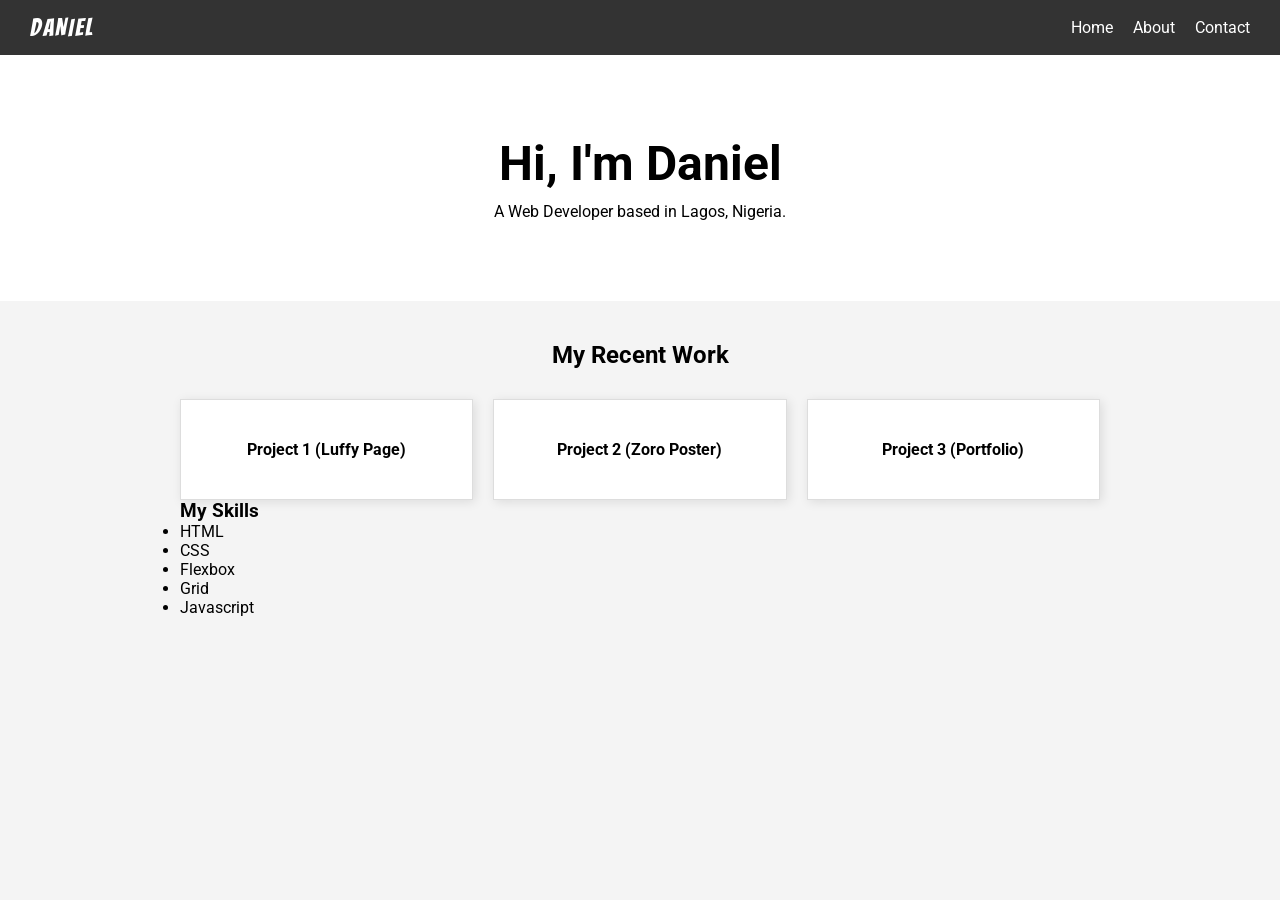
==== index.html @ 3a59ca19 "Initial commit - My first portfolio" ====
<!DOCTYPE html>
<html>
<head>
    <title>Daniel's Portfolio</title>
    <link rel="preconnect" href="https://fonts.googleapis.com">
    <link rel="preconnect" href="https://fonts.gstatic.com" crossorigin>
    <link href="https://fonts.googleapis.com/css2?family=Bangers&family=Roboto:wght@400;700&display=swap" rel="stylesheet">
    
    <style>
        /* 1. Global Reset (CRUCIAL) */
        * {
            box-sizing: border-box;
            margin: 0;
            padding: 0;
        }

        body {
            font-family: 'Roboto', sans-serif;
            background-color: #f4f4f4;
        }

        /* 2. Navbar Styling */
        .navbar {
            background-color: #333; /* Dark Bar */
            color: white;
            display: flex;
            justify-content: space-between; /* Spacing */
            align-items: center; /* Vertical Center */
            padding: 15px 30px;
        }

        .name {
            font-family: 'Bangers', system-ui;
            letter-spacing: 2px;
            font-size: 24px;
        }

        /* Styling the list of links */
        .nav-links {
            list-style: none; /* Remove bullet points */
            display: flex;    /* Make list items sit side-by-side */
            gap: 20px;        /* Space between links */
        }

        .nav-links li {
            cursor: pointer; /* Makes mouse look like a hand */
        }

        .nav-links li:hover {
            color: #ff4757; /* Change color when hovering */
        }

        /* 3. Hero Section */
        .hero {
            text-align: center; /* Center text */
            padding: 80px 20px;
            background-color: white;
        }

        .hero h1 {
            font-size: 48px;
            margin-bottom: 10px;
        }

        /* 4. Projects Grid */
        .work-section {
            padding: 40px;
            max-width: 1000px;
            margin: 0 auto; /* Center the whole block */
        }

        .section-title {
            text-align: center;
            margin-bottom: 30px;
        }

        .project-grid {
            display: grid;
            grid-template-columns: 1fr 1fr 1fr; /* 3 Columns */
            gap: 20px;
        }

        /* Placeholder Card Style */
        .card {
            background-color: white;
            padding: 40px;
            border: 1px solid #ddd;
            text-align: center;
            box-shadow: 2px 2px 10px rgba(0,0,0,0.1);
            font-weight: bold;
        }

        /* 5. Mobile Responsiveness */
        @media (max-width: 600px) {
            .navbar {
                flex-direction: column; /* Stack logo and links */
                gap: 15px;
            }
            
            .project-grid {
                grid-template-columns: 1fr; /* Switch to 1 Column */
            }
        }
    </style>
</head>
<body>

    <nav class="navbar">
        <div class="name">DANIEL</div>
        <ul class="nav-links">
            <li>Home</li>
            <li>About</li>
            <li>Contact</li>
        </ul>
    </nav>

    <div class="hero">
        <h1>Hi, I'm Daniel</h1>
        <p>A Web Developer based in Lagos, Nigeria.</p>
    </div>

    <div class="work-section">
        <h2 class="section-title">My Recent Work</h2>
        
        <div class="project-grid">
            <div class="card">Project 1 (Luffy Page)</div>
            <div class="card">Project 2 (Zoro Poster)</div>
            <div class="card">Project 3 (Portfolio)</div>
        </div>
        <h3>My Skills</h3>
        <ul id="skills-list">
        </ul>
    </div>
<script src="script.js"></script>
</body>
</html>
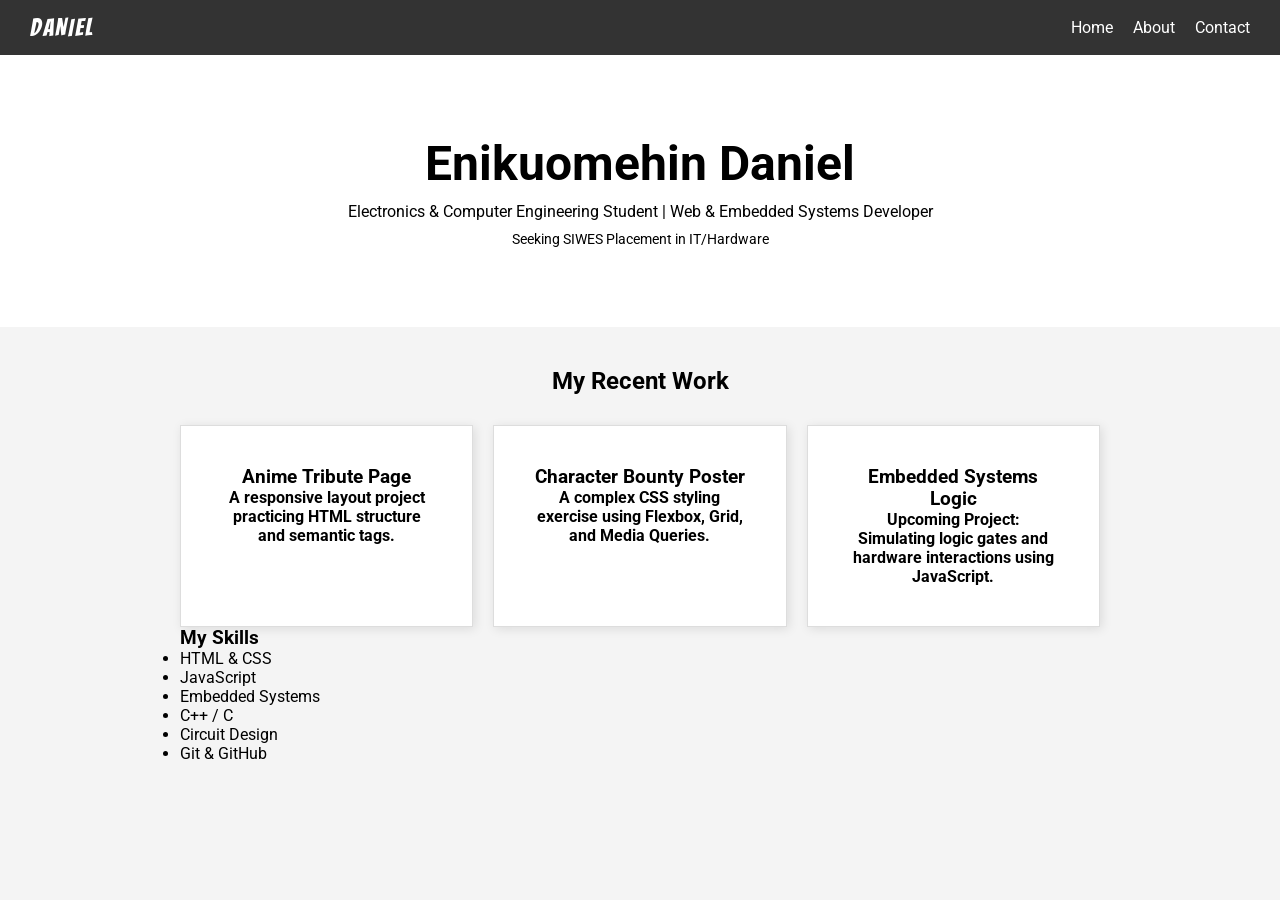
==== commit 178f326b: "Updated portfolio content for professional CV" ====
--- a/index.html
+++ b/index.html
@@ -115,18 +115,29 @@
     </nav>
 
     <div class="hero">
-        <h1>Hi, I'm Daniel</h1>
-        <p>A Web Developer based in Lagos, Nigeria.</p>
+    <h1>Enikuomehin Daniel</h1>
+    <p>Electronics & Computer Engineering Student | Web & Embedded Systems Developer</p>
+    <p style="font-size: 14px; margin-top: 10px;">Seeking SIWES Placement in IT/Hardware</p>
     </div>
 
     <div class="work-section">
         <h2 class="section-title">My Recent Work</h2>
         
         <div class="project-grid">
-            <div class="card">Project 1 (Luffy Page)</div>
-            <div class="card">Project 2 (Zoro Poster)</div>
-            <div class="card">Project 3 (Portfolio)</div>
-        </div>
+    <div class="card">
+        <h3>Anime Tribute Page</h3>
+        <p>A responsive layout project practicing HTML structure and semantic tags.</p>
+    </div>
+    <div class="card">
+        <h3>Character Bounty Poster</h3>
+        <p>A complex CSS styling exercise using Flexbox, Grid, and Media Queries.</p>
+    </div>
+    <div class="card">
+        <h3>Embedded Systems Logic</h3>
+        <p>Upcoming Project: Simulating logic gates and hardware interactions using JavaScript.</p>
+    </div>
+    </div>
+    
         <h3>My Skills</h3>
         <ul id="skills-list">
         </ul>
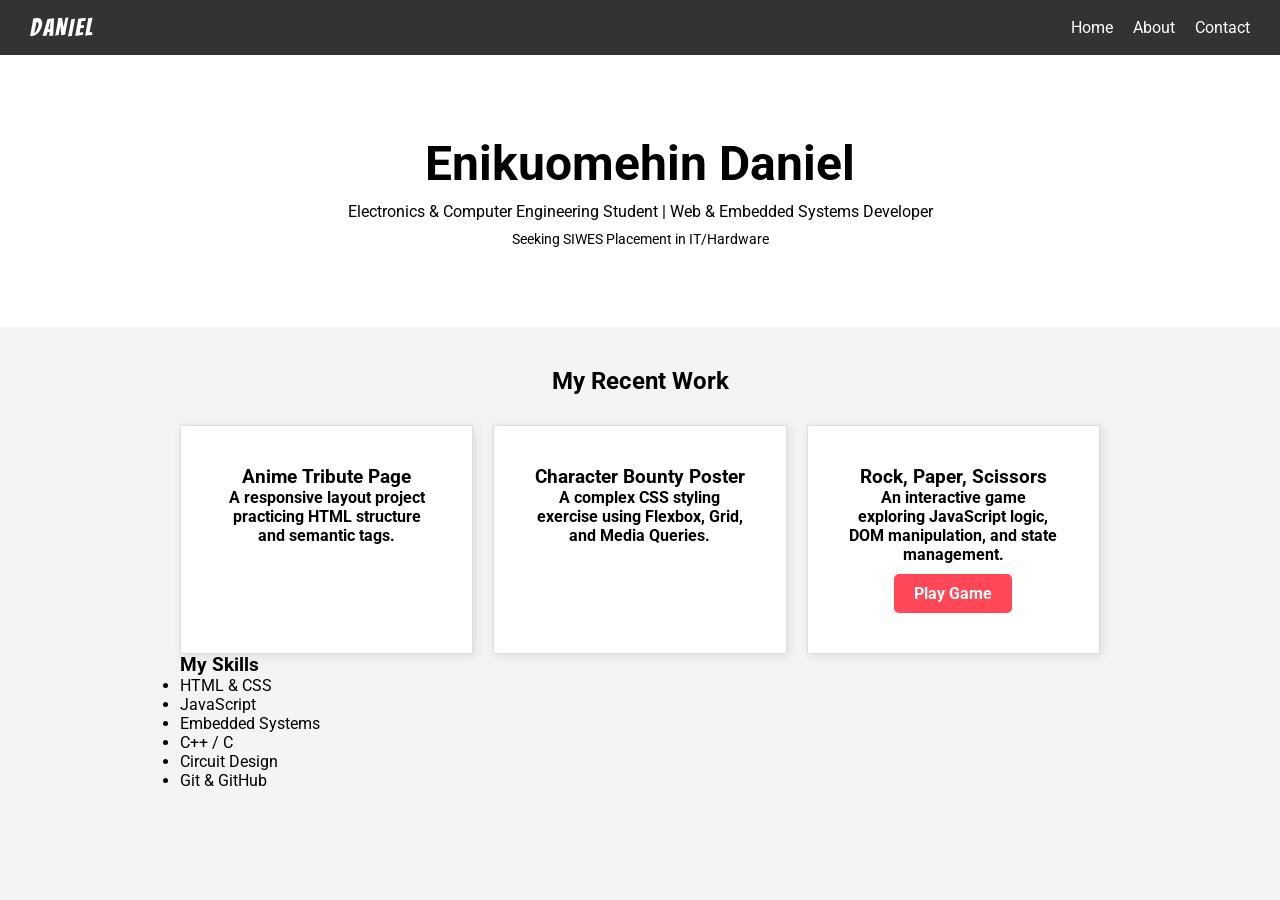
==== commit da5ebb75: "Added Rock Paper Scissors game" ====
--- a/index.html
+++ b/index.html
@@ -101,6 +101,19 @@
                 grid-template-columns: 1fr; /* Switch to 1 Column */
             }
         }
+            .project-btn {
+                display: inline-block;
+                margin-top: 10px;
+                padding: 10px 20px;
+                background-color: #ff4757;
+                color: white;
+                text-decoration: none;
+                border-radius: 5px;
+                font-weight: bold;
+        }
+            .project-btn:hover {
+                background-color: #ff6b81;
+        }
     </style>
 </head>
 <body>
@@ -133,8 +146,9 @@
         <p>A complex CSS styling exercise using Flexbox, Grid, and Media Queries.</p>
     </div>
     <div class="card">
-        <h3>Embedded Systems Logic</h3>
-        <p>Upcoming Project: Simulating logic gates and hardware interactions using JavaScript.</p>
+        <h3>Rock, Paper, Scissors</h3>
+        <p>An interactive game exploring JavaScript logic, DOM manipulation, and state management.</p>
+        <a href="game/index.html" class="project-btn" target="_blank">Play Game</a>
     </div>
     </div>
     
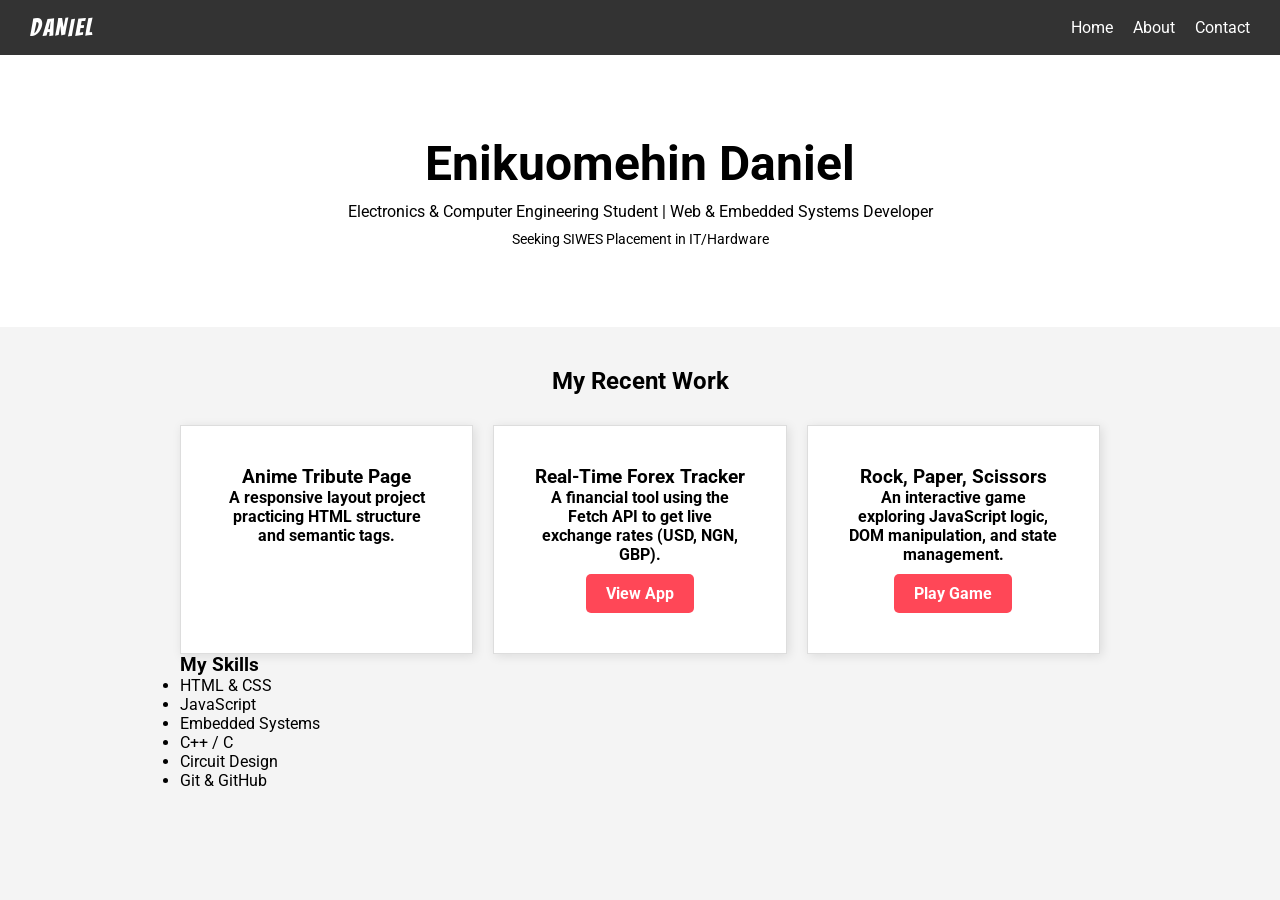
==== commit 181d7aee: "Added Live Forex API project" ====
--- a/index.html
+++ b/index.html
@@ -142,8 +142,9 @@
         <p>A responsive layout project practicing HTML structure and semantic tags.</p>
     </div>
     <div class="card">
-        <h3>Character Bounty Poster</h3>
-        <p>A complex CSS styling exercise using Flexbox, Grid, and Media Queries.</p>
+        <h3>Real-Time Forex Tracker</h3>
+        <p>A financial tool using the Fetch API to get live exchange rates (USD, NGN, GBP).</p>
+        <a href="forex/index.html" class="project-btn" target="_blank">View App</a>
     </div>
     <div class="card">
         <h3>Rock, Paper, Scissors</h3>
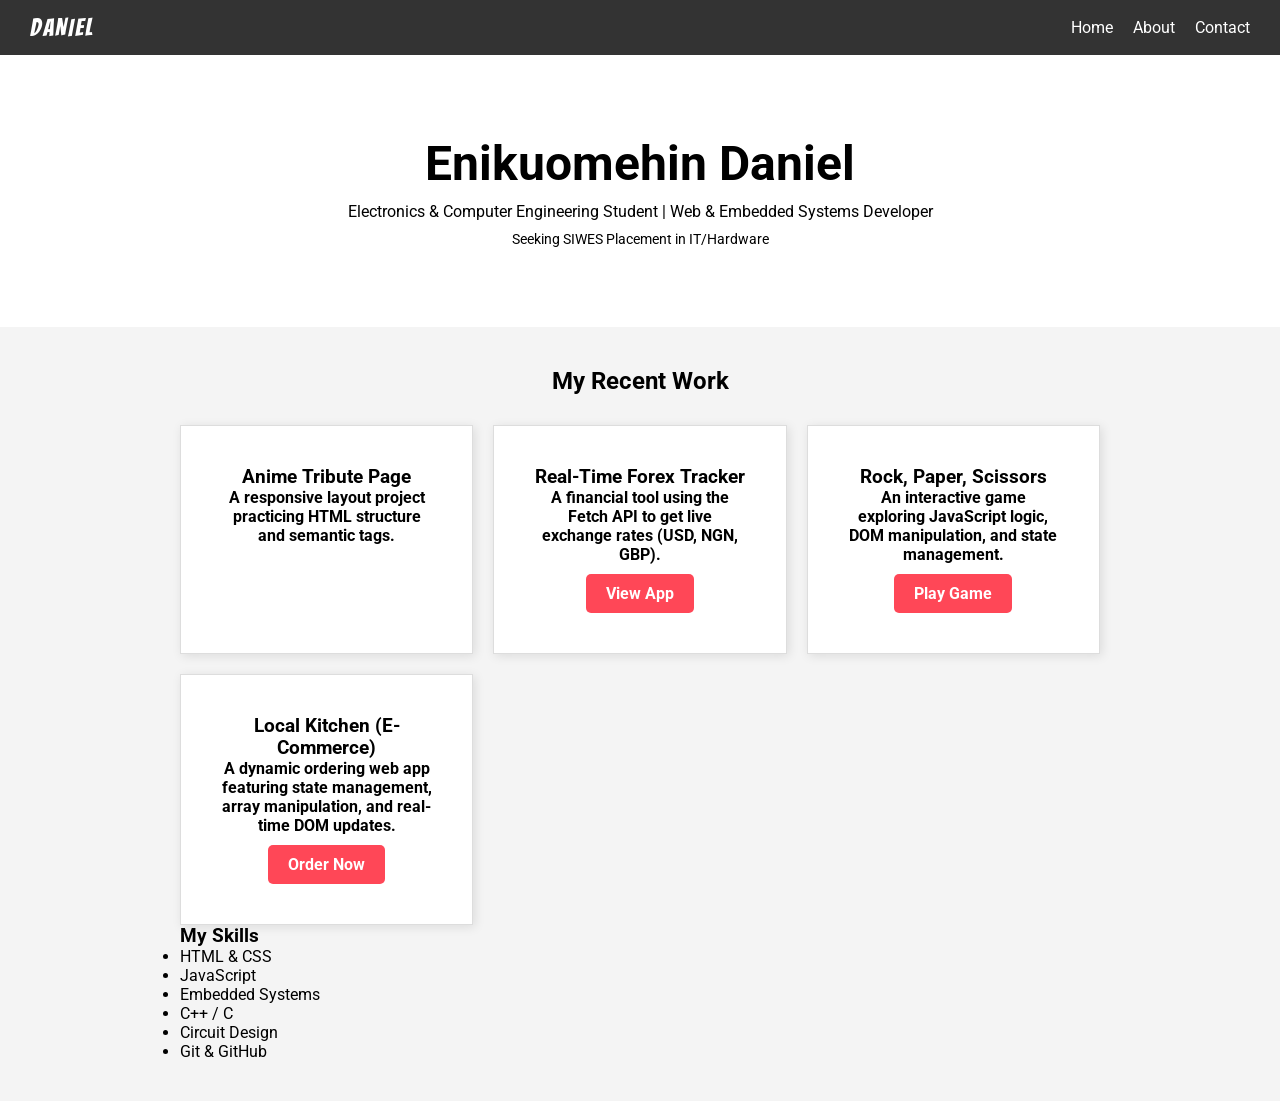
==== commit f683f361: "Added Local Kitchen E-Commerce App" ====
--- a/index.html
+++ b/index.html
@@ -151,6 +151,11 @@
         <p>An interactive game exploring JavaScript logic, DOM manipulation, and state management.</p>
         <a href="game/index.html" class="project-btn" target="_blank">Play Game</a>
     </div>
+    <div class="card">
+        <h3>Local Kitchen (E-Commerce)</h3>
+        <p>A dynamic ordering web app featuring state management, array manipulation, and real-time DOM updates.</p>
+         <a href="restaurant/index.html" class="project-btn" target="_blank">Order Now</a>
+    </div>
     </div>
     
         <h3>My Skills</h3>
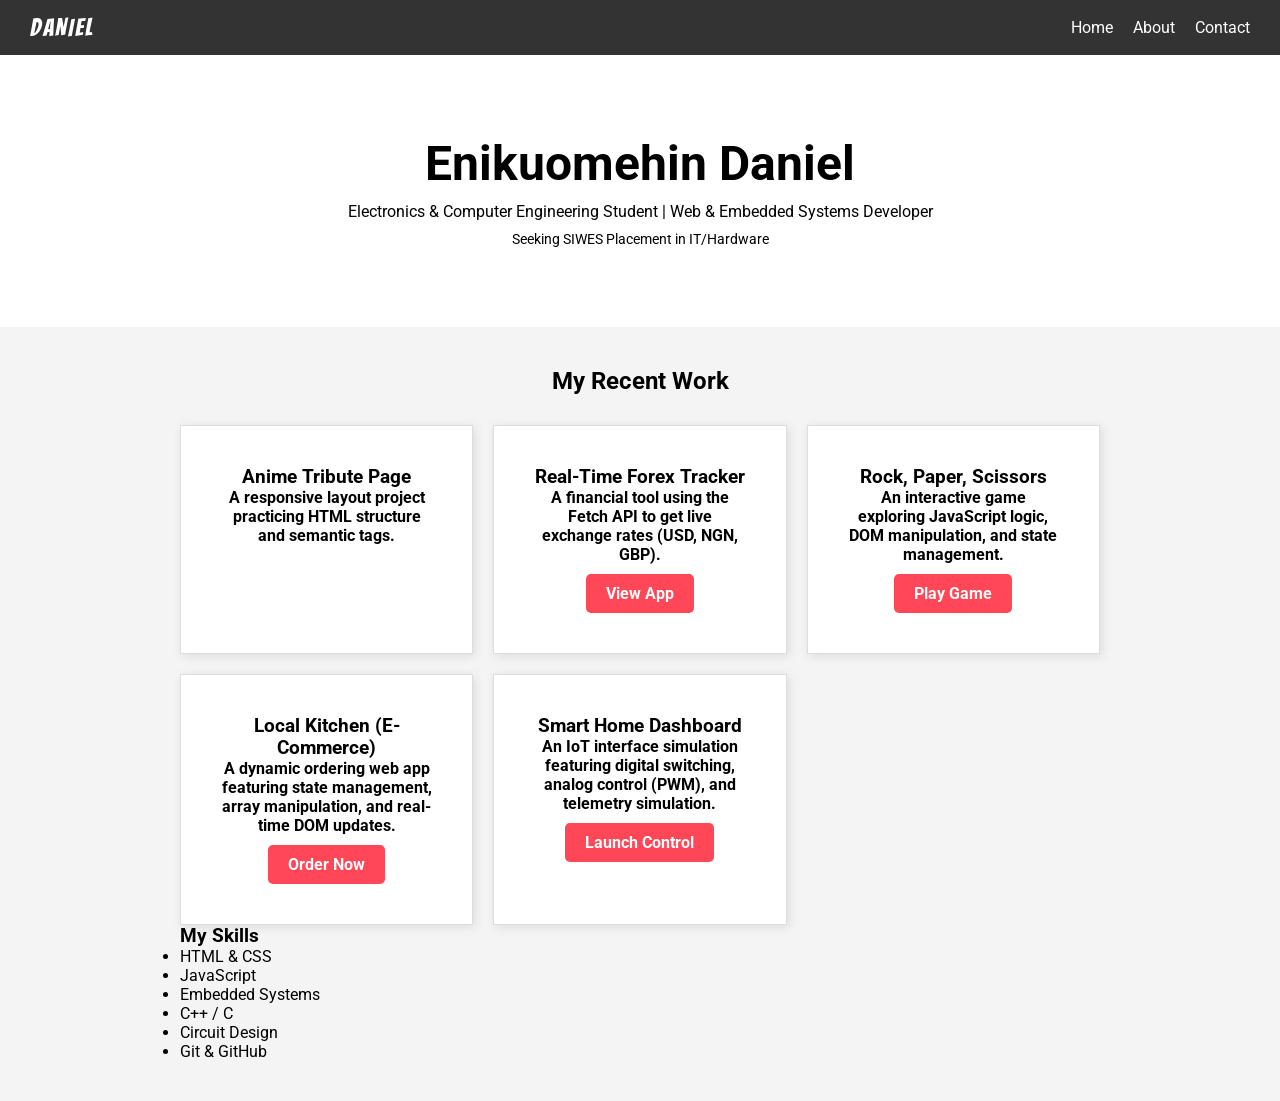
==== commit 544f5916: "Added IoT Dashboard project" ====
--- a/index.html
+++ b/index.html
@@ -154,7 +154,12 @@
     <div class="card">
         <h3>Local Kitchen (E-Commerce)</h3>
         <p>A dynamic ordering web app featuring state management, array manipulation, and real-time DOM updates.</p>
-         <a href="restaurant/index.html" class="project-btn" target="_blank">Order Now</a>
+        <a href="restaurant/index.html" class="project-btn" target="_blank">Order Now</a>
+    </div>
+    <div class="card">
+        <h3>Smart Home Dashboard</h3>
+        <p>An IoT interface simulation featuring digital switching, analog control (PWM), and telemetry simulation.</p>
+        <a href="iot-dashboard/index.html" class="project-btn" target="_blank">Launch Control</a>
     </div>
     </div>
     
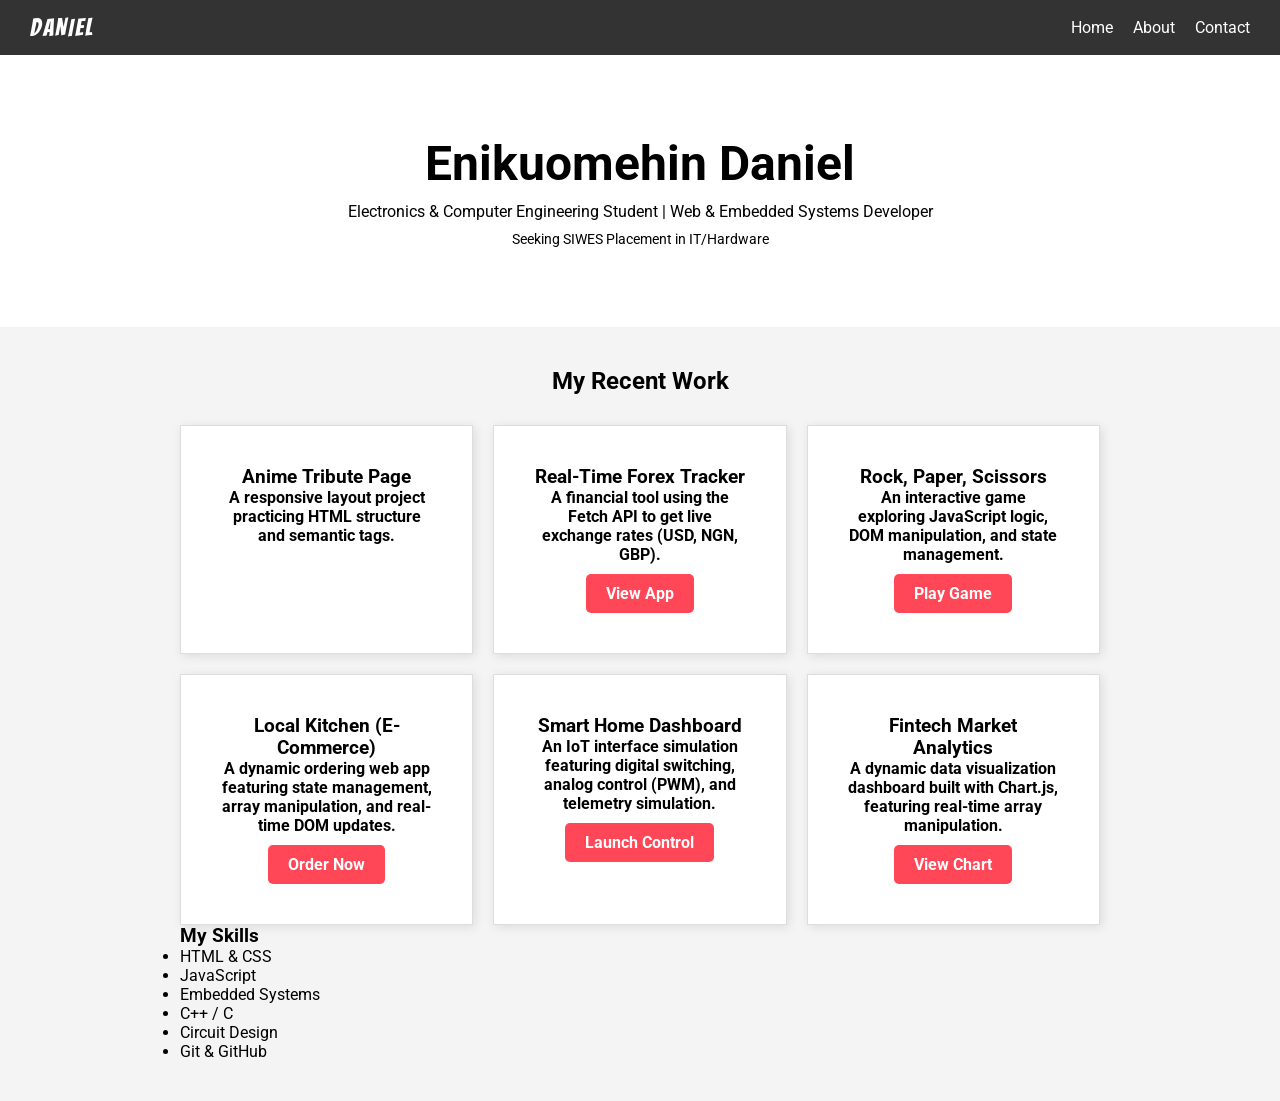
==== commit 71254798: "Added Fintech Chart using Chart.js" ====
--- a/index.html
+++ b/index.html
@@ -161,6 +161,11 @@
         <p>An IoT interface simulation featuring digital switching, analog control (PWM), and telemetry simulation.</p>
         <a href="iot-dashboard/index.html" class="project-btn" target="_blank">Launch Control</a>
     </div>
+    <div class="card">
+        <h3>Fintech Market Analytics</h3>
+        <p>A dynamic data visualization dashboard built with Chart.js, featuring real-time array manipulation.</p>
+        <a href="fintech-chart/index.html" class="project-btn" target="_blank">View Chart</a>
+    </div>
     </div>
     
         <h3>My Skills</h3>
